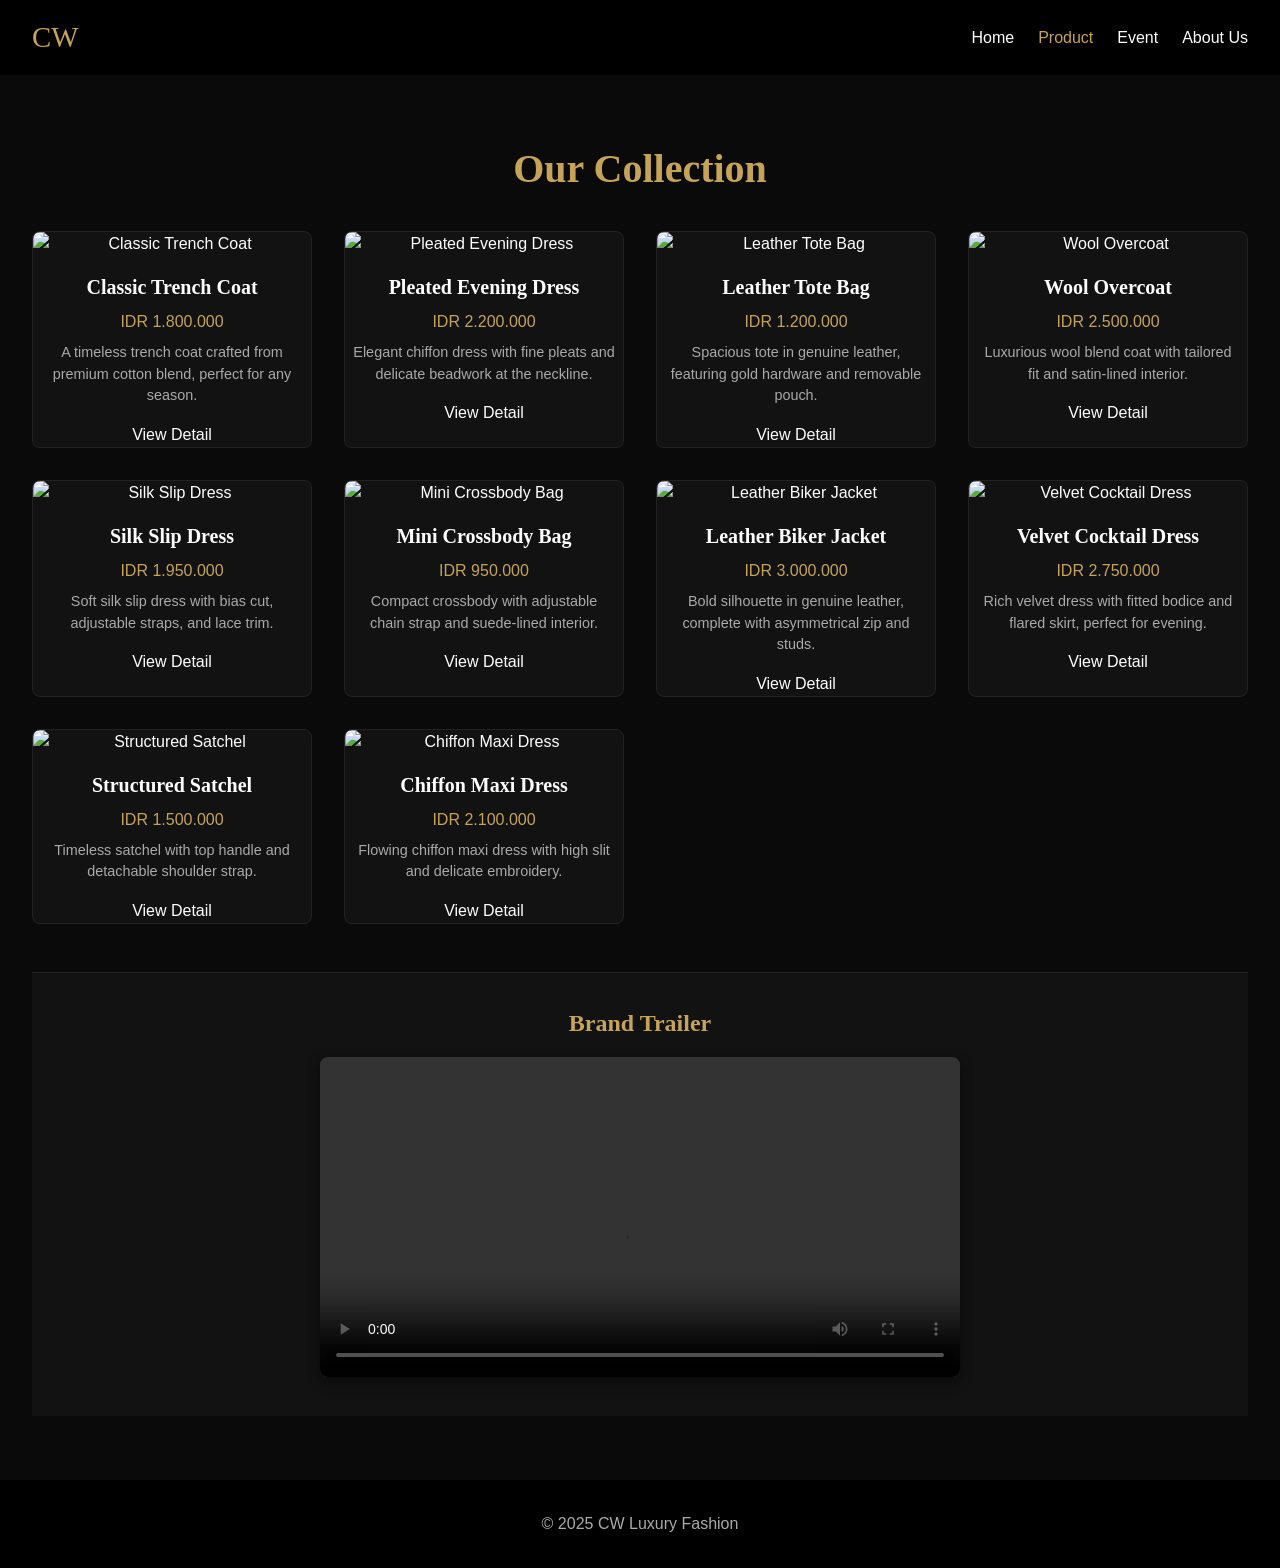
==== product.html @ 70b519a5 "Add files via upload" ====
<!DOCTYPE html>
<html lang="en">
<head>
  <meta charset="UTF-8">
  <meta name="viewport" content="width=device-width,initial-scale=1.0">
  <title>CW — Products</title>
  <link rel="stylesheet" href="style.css">
</head>
<body>
  <!-- NAVBAR -->
  <header class="navbar">
    <div class="logo">CW</div>
    <button class="nav-toggle">☰</button>
    <nav class="nav-menu">
      <ul>
        <li><a href="index.html">Home</a></li>
        <li><a href="product.html" class="active">Product</a></li>
        <li><a href="event.html">Event</a></li>
        <li><a href="about.html">About Us</a></li>
      </ul>
    </nav>
  </header>

  <!-- PRODUCTS GRID -->
  <main class="products-page">
    <h1>Our Collection</h1>
    <div class="grid products-grid">
      <!-- 1 -->
      <div class="product-card" data-category="coat">
        <img src="images/product1.jpg" alt="Classic Trench Coat">
        <h3>Classic Trench Coat</h3>
        <p class="price">IDR 1.800.000</p>
        <p class="desc">A timeless trench coat crafted from premium cotton blend, perfect for any season.</p>
        <a href="product-detail.html?item=1" class="btn-small">View Detail</a>
      </div>
      <!-- 2 -->
      <div class="product-card" data-category="dress">
        <img src="images/product2.jpg" alt="Pleated Evening Dress">
        <h3>Pleated Evening Dress</h3>
        <p class="price">IDR 2.200.000</p>
        <p class="desc">Elegant chiffon dress with fine pleats and delicate beadwork at the neckline.</p>
        <a href="product-detail.html?item=2" class="btn-small">View Detail</a>
      </div>
      <!-- 3 -->
      <div class="product-card" data-category="bag">
        <img src="images/product3.jpg" alt="Leather Tote Bag">
        <h3>Leather Tote Bag</h3>
        <p class="price">IDR 1.200.000</p>
        <p class="desc">Spacious tote in genuine leather, featuring gold hardware and removable pouch.</p>
        <a href="product-detail.html?item=3" class="btn-small">View Detail</a>
      </div>
      <!-- 4 -->
      <div class="product-card" data-category="coat">
        <img src="images/product4.jpg" alt="Wool Overcoat">
        <h3>Wool Overcoat</h3>
        <p class="price">IDR 2.500.000</p>
        <p class="desc">Luxurious wool blend coat with tailored fit and satin-lined interior.</p>
        <a href="product-detail.html?item=4" class="btn-small">View Detail</a>
      </div>
      <!-- 5 -->
      <div class="product-card" data-category="dress">
        <img src="images/product5.jpg" alt="Silk Slip Dress">
        <h3>Silk Slip Dress</h3>
        <p class="price">IDR 1.950.000</p>
        <p class="desc">Soft silk slip dress with bias cut, adjustable straps, and lace trim.</p>
        <a href="product-detail.html?item=5" class="btn-small">View Detail</a>
      </div>
      <!-- 6 -->
      <div class="product-card" data-category="bag">
        <img src="images/product6.jpg" alt="Mini Crossbody Bag">
        <h3>Mini Crossbody Bag</h3>
        <p class="price">IDR 950.000</p>
        <p class="desc">Compact crossbody with adjustable chain strap and suede-lined interior.</p>
        <a href="product-detail.html?item=6" class="btn-small">View Detail</a>
      </div>
      <!-- 7 -->
      <div class="product-card" data-category="jacket">
        <img src="images/product7.jpg" alt="Leather Biker Jacket">
        <h3>Leather Biker Jacket</h3>
        <p class="price">IDR 3.000.000</p>
        <p class="desc">Bold silhouette in genuine leather, complete with asymmetrical zip and studs.</p>
        <a href="product-detail.html?item=7" class="btn-small">View Detail</a>
      </div>
      <!-- 8 -->
      <div class="product-card" data-category="dress">
        <img src="images/product8.jpg" alt="Velvet Cocktail Dress">
        <h3>Velvet Cocktail Dress</h3>
        <p class="price">IDR 2.750.000</p>
        <p class="desc">Rich velvet dress with fitted bodice and flared skirt, perfect for evening.</p>
        <a href="product-detail.html?item=8" class="btn-small">View Detail</a>
      </div>
      <!-- 9 -->
      <div class="product-card" data-category="bag">
        <img src="images/product9.jpg" alt="Structured Satchel">
        <h3>Structured Satchel</h3>
        <p class="price">IDR 1.500.000</p>
        <p class="desc">Timeless satchel with top handle and detachable shoulder strap.</p>
        <a href="product-detail.html?item=9" class="btn-small">View Detail</a>
      </div>
      <!-- 10 -->
      <div class="product-card" data-category="dress">
        <img src="images/product10.jpg" alt="Chiffon Maxi Dress">
        <h3>Chiffon Maxi Dress</h3>
        <p class="price">IDR 2.100.000</p>
        <p class="desc">Flowing chiffon maxi dress with high slit and delicate embroidery.</p>
        <a href="product-detail.html?item=10" class="btn-small">View Detail</a>
      </div>
    </div>

    <!-- BRAND TRAILER -->
    <section class="trailer">
      <h2>Brand Trailer</h2>
      <video controls src="images/trailer.mp4"></video>
    </section>
  </main>

  <!-- FOOTER -->
  <footer>
    <p>&copy; 2025 CW Luxury Fashion</p>
  </footer>

  <script src="js/script.js"></script>
</body>
</html>
---- style.css ----
/* ====================
   RESET & BASE STYLES
   ==================== */
   * {
    margin: 0;
    padding: 0;
    box-sizing: border-box;
  }
  body {
    font-family: 'Inter', sans-serif;
    background: #0A0A0A;
    color: #FFF;
    line-height: 1.5;
  }
  a {
    text-decoration: none;
    color: inherit;
  }
  
  /* ============
     NAVBAR
     ============ */
  .navbar {
    display: flex;
    align-items: center;
    justify-content: space-between;
    padding: 1rem 2rem;
    background: #000;
    position: sticky;
    top: 0;
    z-index: 10;
  }
  .logo {
    font-family: 'Playfair Display', serif;
    font-size: 1.8rem;
    color: #C5A358;
  }
  .nav-toggle {
    display: none;
    background: none;
    border: none;
    font-size: 1.5rem;
    color: #FFF;
    cursor: pointer;
  }
  .nav-menu ul {
    display: flex;
    list-style: none;
    gap: 1.5rem;
  }
  .nav-menu a {
    font-weight: 500;
    transition: color 0.3s;
  }
  .nav-menu a:hover,
  .nav-menu .active {
    color: #C5A358;
  }
  
  /* ============
     HERO SECTION
     ============ */
  .hero {
    position: relative;
    height: 80vh;
    display: flex;
    align-items: center;
    justify-content: center;
    text-align: center;
  }
  .hero-bg {
    position: absolute;
    inset: 0;
    background: url('../images/hero.jpg') center/cover no-repeat;
    opacity: 0.3;
  }
  .hero-text {
    position: relative;
    max-width: 700px;
  }
  .hero-text h1 {
    font-size: 3rem;
    margin-bottom: 1rem;
  }
  .hero-text p {
    margin-bottom: 1.5rem;
    font-size: 1.1rem;
    color: #DDD;
  }
  
  /* BUTTONS */
  .btn {
    display: inline-block;
    padding: 0.75rem 2rem;
    border: 2px solid #C5A358;
    color: #C5A358;
    transition: all 0.3s;
  }
  .btn:hover {
    background: #C5A358;
    color: #000;
  }
  .btn-secondary {
    display: inline-block;
    padding: 0.5rem 1.5rem;
    border: 2px solid #C5A358;
    color: #C5A358;
    transition: all 0.3s;
  }
  .btn-secondary:hover {
    background: #C5A358;
    color: #000;
  }
  
  /* ================
     ABOUT PREVIEW
     ================ */
  .about-preview {
    padding: 4rem 2rem;
    background: #121212;
    text-align: center;
  }
  .about-preview h2 {
    font-size: 2rem;
    margin-bottom: 1rem;
    color: #C5A358;
  }
  .about-preview p {
    max-width: 600px;
    margin: 0 auto 1.5rem;
    color: #DDD;
  }
  
  /* ===================
     NEW ARRIVALS SECTION
     =================== */
  .new-arrivals {
    padding: 4rem 2rem;
    background: #121212;
    text-align: center;
  }
  .new-arrivals h2 {
    font-size: 2rem;
    margin-bottom: 1.5rem;
    color: #C5A358;
  }
  .new-arrivals .grid {
    display: grid;
    gap: 1.5rem;
    grid-template-columns: repeat(auto-fit, minmax(200px, 1fr));
    margin-bottom: 2rem;
  }
  .new-arrivals .card {
    background: #1A1A1A;
    padding: 1rem;
    border-radius: 8px;
    overflow: hidden;
    transition: transform 0.3s;
  }
  .new-arrivals .card:hover {
    transform: translateY(-5px);
  }
  .new-arrivals .card img {
    width: 100%;
    border-radius: 6px;
  }
  .new-arrivals .card p {
    margin-top: 0.75rem;
    font-family: 'Playfair Display', serif;
    color: #FFF;
  }
  
  /* ====================
     PRODUCTS PAGE STYLES
     ==================== */
  .products-page {
    padding: 4rem 2rem;
    background: #0A0A0A;
  }
  .products-page h1 {
    text-align: center;
    margin-bottom: 2rem;
    font-family: 'Playfair Display', serif;
    font-size: 2.5rem;
    color: #C5A358;
  }
  .products-grid {
    display: grid;
    gap: 2rem;
    grid-template-columns: repeat(auto-fit, minmax(240px, 1fr));
    margin-bottom: 3rem;
  }
  .product-card {
    background: #121212;
    border: 1px solid #222;
    border-radius: 8px;
    overflow: hidden;
    transition: transform 0.3s, box-shadow 0.3s;
    text-align: center;
  }
  .product-card:hover {
    transform: translateY(-5px);
    box-shadow: 0 8px 20px rgba(0,0,0,0.5);
  }
  .product-card img {
    width: 100%;
    display: block;
    object-fit: cover;
  }
  .product-card h3 {
    margin: 1rem 0 0.5rem;
    font-family: 'Playfair Display', serif;
    font-size: 1.25rem;
    color: #FFF;
  }
  .product-card .price {
    color: #C5A358;
    margin-bottom: 0.5rem;
  }
  .product-card p.desc {
    margin: 0 0.5rem 1rem;
    font-size: 0.9rem;
    color: #AAA;
  }
  .product-card .btn-small {
    margin-bottom: 1rem;
  }
  
  /* ==============
     TRAILER SECTION
     ============== */
  .trailer {
    text-align: center;
    padding: 2rem;
    background: #121212;
    border-top: 1px solid #222;
  }
  .trailer h2 {
    font-family: 'Playfair Display', serif;
    color: #C5A358;
    margin-bottom: 1rem;
  }
  .trailer video {
    width: 100%;
    max-width: 640px;
    border-radius: 8px;
    box-shadow: 0 4px 12px rgba(0,0,0,0.5);
  }
  
  /* =====================
     PRODUCT DETAIL PAGE
     ===================== */
  .product-detail-page {
    padding: 4rem 2rem;
    background: #0A0A0A;
  }
  .detail-grid {
    display: grid;
    gap: 2rem;
    grid-template-columns: 1fr 1fr;
  }
  .detail-image img {
    width: 100%;
    border-radius: 8px;
  }
  .detail-info h1 {
    font-family: 'Playfair Display', serif;
    margin-bottom: 0.5rem;
    color: #FFF;
  }
  .detail-info .price {
    color: #C5A358;
    margin-bottom: 1rem;
    font-size: 1.2rem;
  }
  .detail-info p.desc {
    margin-bottom: 1.5rem;
    color: #DDD;
  }
  .sizes {
    margin-bottom: 1rem;
  }
  .sizes button {
    margin-right: 0.5rem;
    padding: 0.5rem 1rem;
    border: 1px solid #FFF;
    background: transparent;
    color: #FFF;
    cursor: pointer;
    transition: border-color 0.3s, color 0.3s;
  }
  .sizes button:hover,
  .sizes .active {
    border-color: #C5A358;
    color: #C5A358;
  }
  .quantity {
    display: flex;
    align-items: center;
    gap: 0.5rem;
    margin-bottom: 1rem;
  }
  .quantity input {
    width: 60px;
    text-align: center;
    padding: 0.25rem;
    border: 1px solid #333;
    background: #121212;
    color: #FFF;
    border-radius: 4px;
  }
  .quantity button {
    padding: 0.25rem 0.75rem;
    background: #222;
    color: #FFF;
    border: none;
    cursor: pointer;
  }
  
  /* ==============
   EVENT PAGE FORM
   ============== */
.event-page {
  max-width: 480px;
  margin: 2rem auto;
  background: #121212;
  padding: 2rem 1.5rem;
  border-radius: 8px;
}
.event-page h1 {
  color: #C5A358;
  text-align: center;
  margin-bottom: 1.5rem;
}

/* Label umum */
.event-page label {
  display: block;
  margin-bottom: 0.5rem;
  color: #FFF;
  font-weight: 500;
}

/* Input text, email, date */
.event-page input[type="text"],
.event-page input[type="email"],
.event-page input[type="date"] {
  width: 100%;
  padding: 0.5rem;
  margin-top: 0.25rem;
  background: #000;
  border: 1px solid #333;
  color: #FFF;
  border-radius: 4px;
}

/* Fieldset (gender) */
.event-page fieldset {
  border: 1px solid #333;
  border-radius: 4px;
  padding: 1rem;
  margin-bottom: 1rem;
  color: #FFF;
}
.event-page legend {
  padding: 0 0.5rem;
  font-weight: 500;
}
.event-page .gender-options {
  display: flex;
  gap: 1.5rem;
  margin-top: 0.5rem;
}
.event-page .gender-options label {
  display: flex;
  align-items: center;
  gap: 0.5rem;
  margin-bottom: 0;
}
.event-page .gender-options input {
  width: auto;
  margin: 0;
}

/* Checkbox terms */
.event-page .checkbox {
  display: flex;
  align-items: center;
  gap: 0.5rem;
  margin-bottom: 1rem;
}
.event-page .checkbox input {
  width: auto;
  margin: 0;
}

/* Submit button */
.event-page .btn {
  width: 100%;
  padding: 0.75rem;
  background: #C5A358;
  color: #000;
  border: none;
  font-weight: bold;
  border-radius: 4px;
  cursor: pointer;
  transition: background 0.3s;
}
.event-page .btn:hover {
  background: #e0ad3c;
}

  
  /* ==============
     ABOUT US PAGE
     ============== */
  .about-page {
    padding: 4rem 2rem;
    max-width: 800px;
    margin: 0 auto;
  }
  .about-page h1 {
    font-family: 'Playfair Display', serif;
    margin-bottom: 1rem;
    color: #C5A358;
  }
  .about-page p {
    margin-bottom: 1rem;
    color: #DDD;
  }
  .about-page img {
    width: 100%;
    border-radius: 8px;
    margin: 2rem 0;
  }
  .vision-philosophy {
    display: grid;
    grid-template-columns: 1fr 1fr;
    gap: 2rem;
    margin: 2rem 0;
  }
  .vision-philosophy h2 {
    color: #C5A358;
    margin-bottom: 0.5rem;
  }
  .vision-philosophy p {
    color: #DDD;
  }
  .testimonials {
    background: #121212;
    padding: 2rem;
    border-radius: 8px;
  }
  .testimonials h2 {
    color: #C5A358;
    margin-bottom: 1rem;
  }
  .testimonials p {
    color: #DDD;
  }
  
  /* =======
     FOOTER
     ======= */
  footer {
    text-align: center;
    padding: 2rem;
    background: #000;
    color: #AAA;
  }
  
  /* ==============
     RESPONSIVE RULES
     ============== */
  @media (max-width: 768px) {
    .nav-toggle {
      display: block;
    }
    .nav-menu {
      display: none;
      position: absolute;
      top: 100%;
      left: 0;
      right: 0;
      background: #000;
    }
    .nav-menu.open {
      display: block;
    }
    .nav-menu ul {
      flex-direction: column;
      padding: 1rem;
    }
    .hero-text h1 {
      font-size: 2rem;
    }
    .detail-grid,
    .products-grid,
    .vision-philosophy {
      grid-template-columns: 1fr;
    }
  }
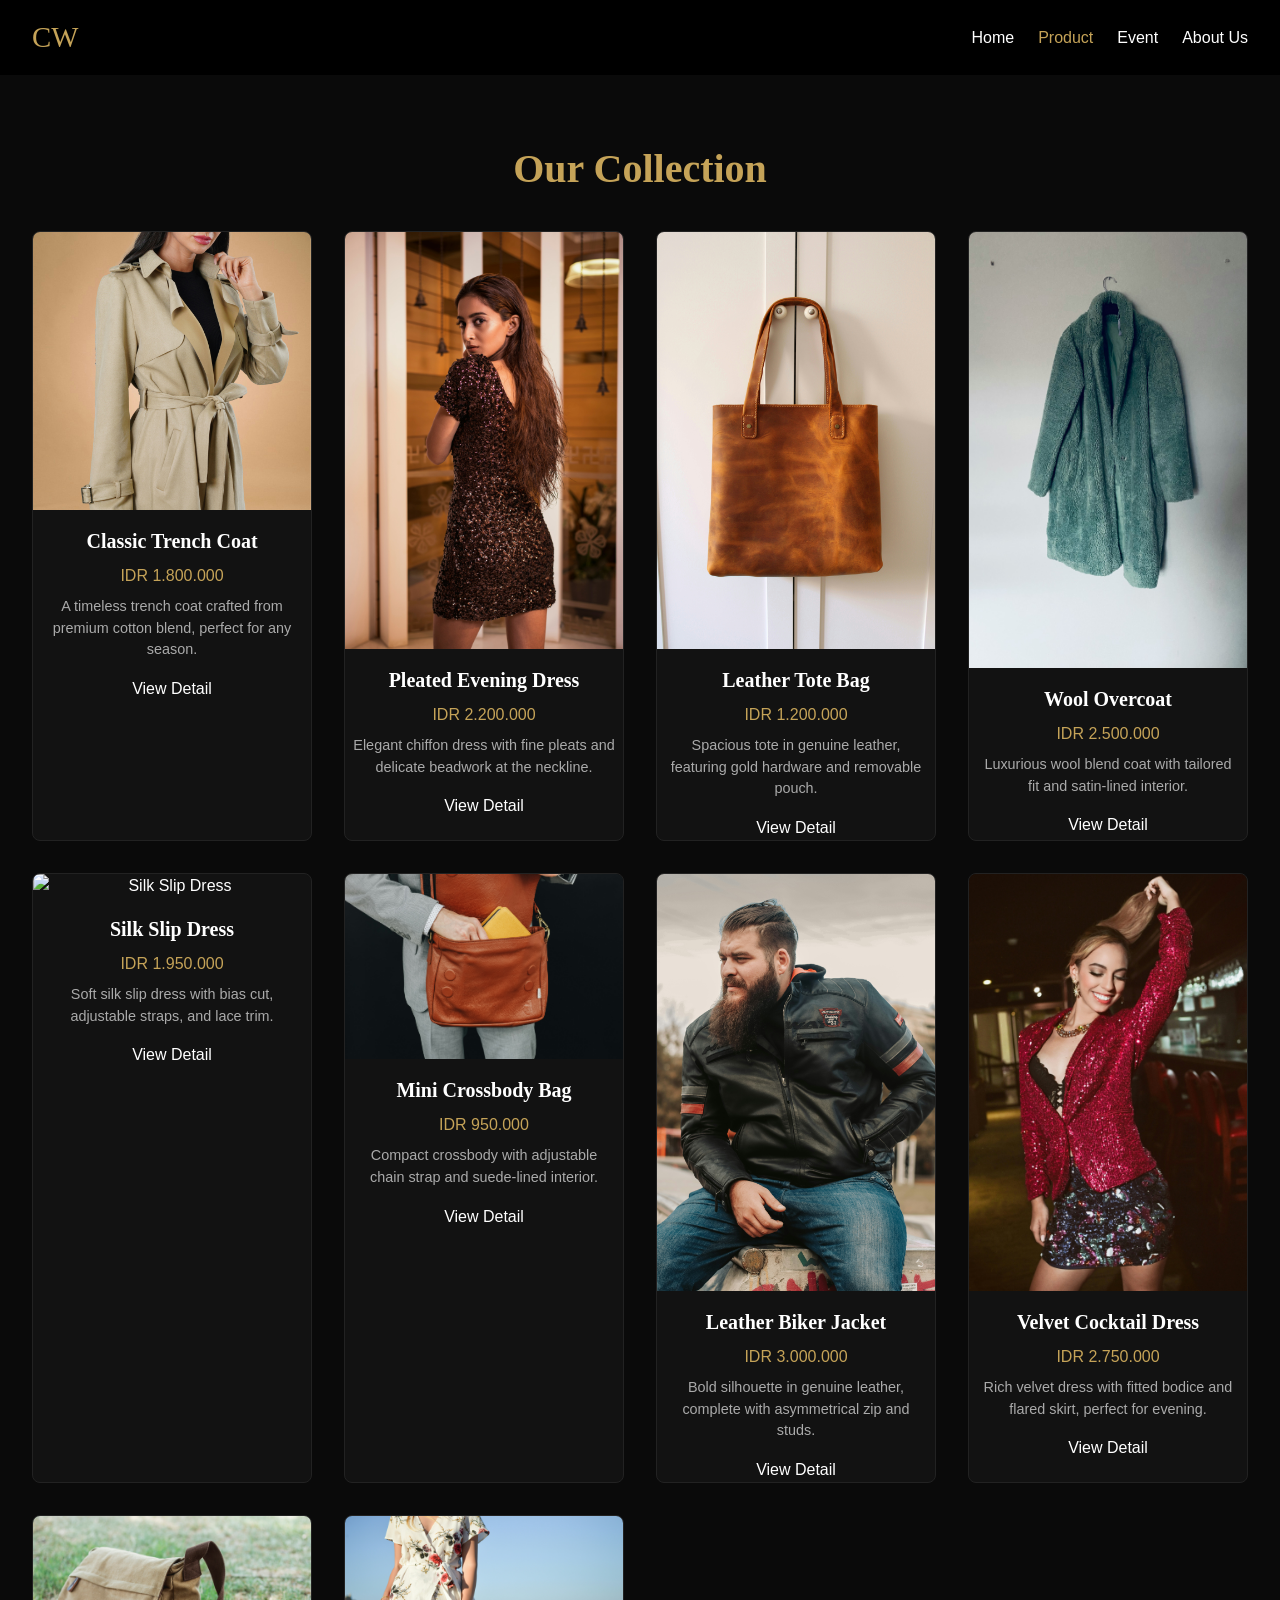
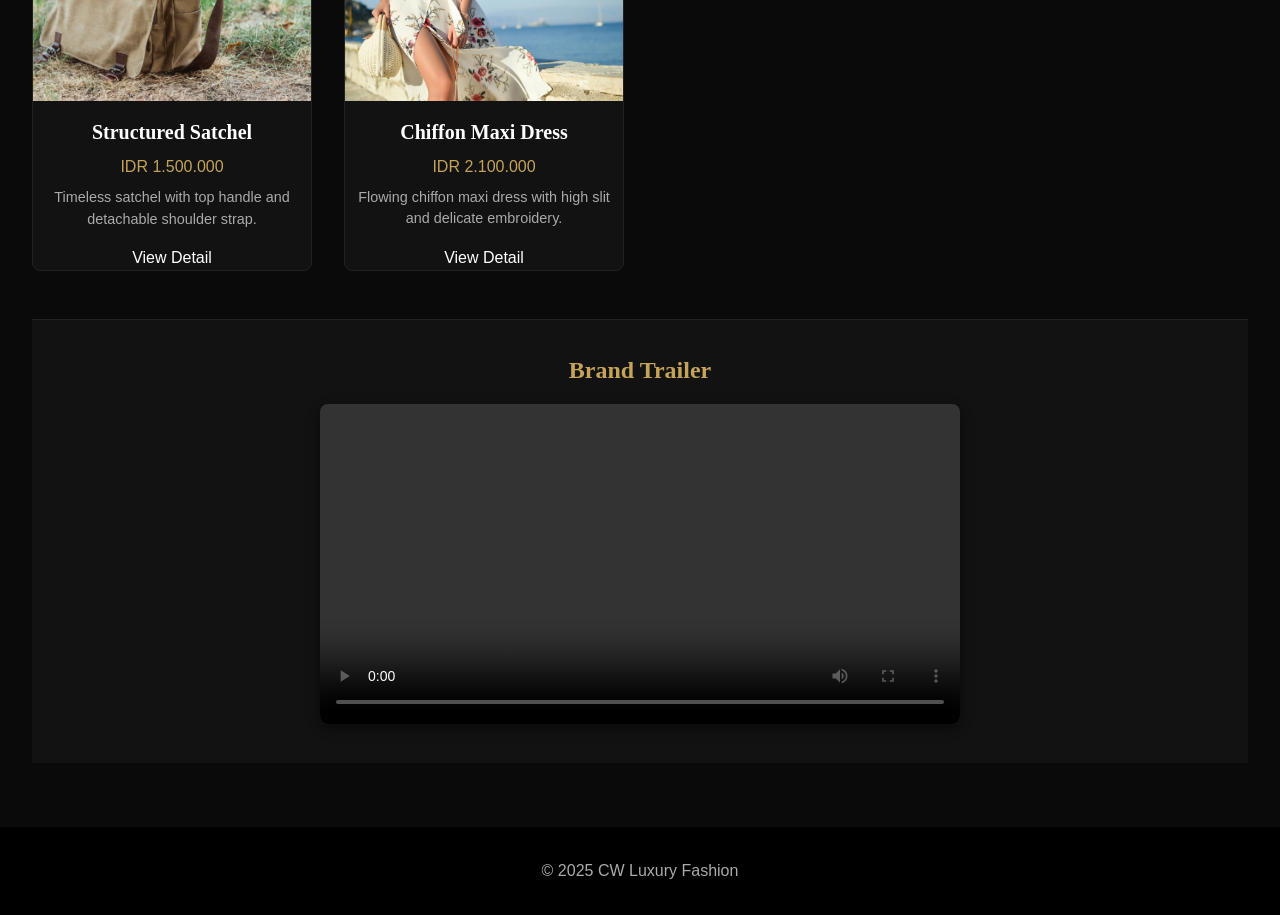
==== commit cc6e2b24: "Update product.html" ====
--- a/product.html
+++ b/product.html
@@ -27,7 +27,7 @@
     <div class="grid products-grid">
       <!-- 1 -->
       <div class="product-card" data-category="coat">
-        <img src="images/product1.jpg" alt="Classic Trench Coat">
+        <img src="product1.jpg" alt="Classic Trench Coat">
         <h3>Classic Trench Coat</h3>
         <p class="price">IDR 1.800.000</p>
         <p class="desc">A timeless trench coat crafted from premium cotton blend, perfect for any season.</p>
@@ -35,7 +35,7 @@
       </div>
       <!-- 2 -->
       <div class="product-card" data-category="dress">
-        <img src="images/product2.jpg" alt="Pleated Evening Dress">
+        <img src="product2.jpg" alt="Pleated Evening Dress">
         <h3>Pleated Evening Dress</h3>
         <p class="price">IDR 2.200.000</p>
         <p class="desc">Elegant chiffon dress with fine pleats and delicate beadwork at the neckline.</p>
@@ -43,7 +43,7 @@
       </div>
       <!-- 3 -->
       <div class="product-card" data-category="bag">
-        <img src="images/product3.jpg" alt="Leather Tote Bag">
+        <img src="product3.jpg" alt="Leather Tote Bag">
         <h3>Leather Tote Bag</h3>
         <p class="price">IDR 1.200.000</p>
         <p class="desc">Spacious tote in genuine leather, featuring gold hardware and removable pouch.</p>
@@ -51,7 +51,7 @@
       </div>
       <!-- 4 -->
       <div class="product-card" data-category="coat">
-        <img src="images/product4.jpg" alt="Wool Overcoat">
+        <img src="product4.jpg" alt="Wool Overcoat">
         <h3>Wool Overcoat</h3>
         <p class="price">IDR 2.500.000</p>
         <p class="desc">Luxurious wool blend coat with tailored fit and satin-lined interior.</p>
@@ -59,7 +59,7 @@
       </div>
       <!-- 5 -->
       <div class="product-card" data-category="dress">
-        <img src="images/product5.jpg" alt="Silk Slip Dress">
+        <img src="product5.jpg" alt="Silk Slip Dress">
         <h3>Silk Slip Dress</h3>
         <p class="price">IDR 1.950.000</p>
         <p class="desc">Soft silk slip dress with bias cut, adjustable straps, and lace trim.</p>
@@ -67,7 +67,7 @@
       </div>
       <!-- 6 -->
       <div class="product-card" data-category="bag">
-        <img src="images/product6.jpg" alt="Mini Crossbody Bag">
+        <img src="product6.jpg" alt="Mini Crossbody Bag">
         <h3>Mini Crossbody Bag</h3>
         <p class="price">IDR 950.000</p>
         <p class="desc">Compact crossbody with adjustable chain strap and suede-lined interior.</p>
@@ -75,7 +75,7 @@
       </div>
       <!-- 7 -->
       <div class="product-card" data-category="jacket">
-        <img src="images/product7.jpg" alt="Leather Biker Jacket">
+        <img src="product7.jpg" alt="Leather Biker Jacket">
         <h3>Leather Biker Jacket</h3>
         <p class="price">IDR 3.000.000</p>
         <p class="desc">Bold silhouette in genuine leather, complete with asymmetrical zip and studs.</p>
@@ -83,7 +83,7 @@
       </div>
       <!-- 8 -->
       <div class="product-card" data-category="dress">
-        <img src="images/product8.jpg" alt="Velvet Cocktail Dress">
+        <img src="product8.jpg" alt="Velvet Cocktail Dress">
         <h3>Velvet Cocktail Dress</h3>
         <p class="price">IDR 2.750.000</p>
         <p class="desc">Rich velvet dress with fitted bodice and flared skirt, perfect for evening.</p>
@@ -91,7 +91,7 @@
       </div>
       <!-- 9 -->
       <div class="product-card" data-category="bag">
-        <img src="images/product9.jpg" alt="Structured Satchel">
+        <img src="product9.jpg" alt="Structured Satchel">
         <h3>Structured Satchel</h3>
         <p class="price">IDR 1.500.000</p>
         <p class="desc">Timeless satchel with top handle and detachable shoulder strap.</p>
@@ -99,7 +99,7 @@
       </div>
       <!-- 10 -->
       <div class="product-card" data-category="dress">
-        <img src="images/product10.jpg" alt="Chiffon Maxi Dress">
+        <img src="product10.jpg" alt="Chiffon Maxi Dress">
         <h3>Chiffon Maxi Dress</h3>
         <p class="price">IDR 2.100.000</p>
         <p class="desc">Flowing chiffon maxi dress with high slit and delicate embroidery.</p>
@@ -110,7 +110,7 @@
     <!-- BRAND TRAILER -->
     <section class="trailer">
       <h2>Brand Trailer</h2>
-      <video controls src="images/trailer.mp4"></video>
+      <video controls src="trailer.mp4"></video>
     </section>
   </main>
 
@@ -122,3 +122,4 @@
   <script src="js/script.js"></script>
 </body>
 </html>
+
